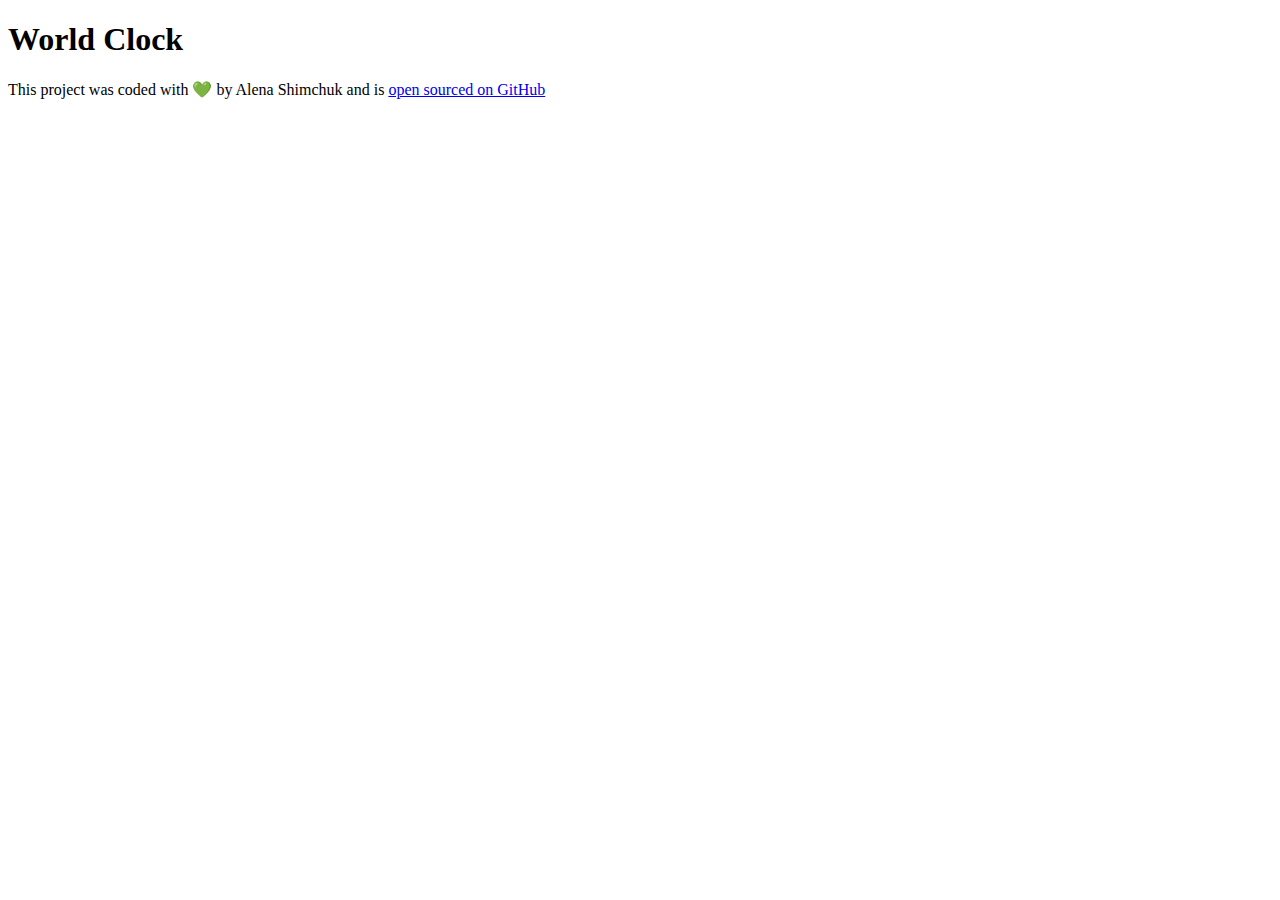
==== worldclock.html @ 5283cab6 "Started HTML" ====
<!DOCTYPE html>
<html lang="en">
  <head>
    <meta charset="UTF-8" />
    <meta name="viewport" content="width=device-width, initial-scale=1.0" />
    <title>World Clock - Alena Shimchuk</title>
  </head>
  <body>
    <h1>World Clock</h1>
    <footer>
      This project was coded with 💚 by Alena Shimchuk and is
      <a href="https://github.com/alyshim/worldclock" target="_blank">
        open sourced on GitHub</a
      >
    </footer>
    <script src="javascript/index.js"></script>
  </body>
</html>
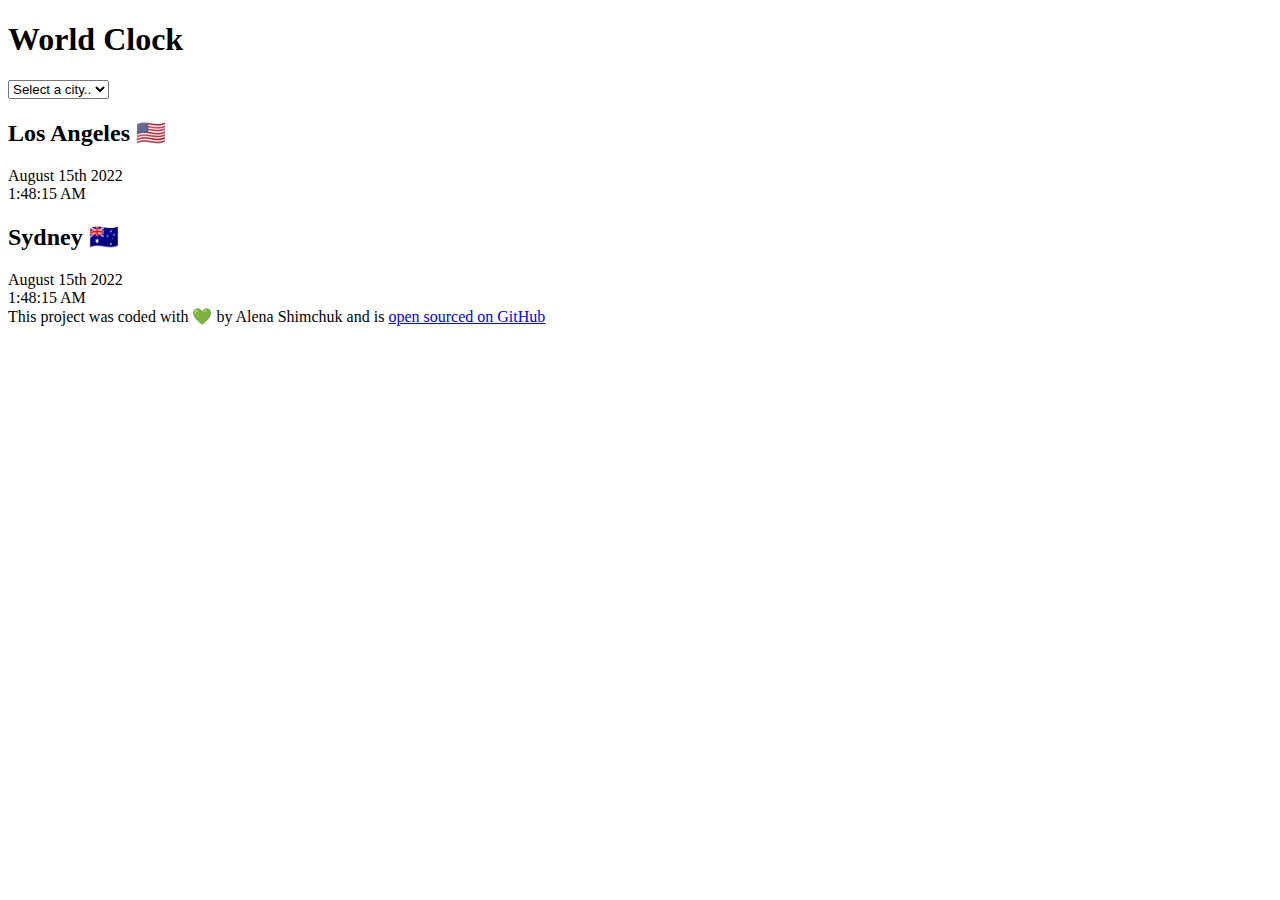
==== commit f66ef58a: "Started HTML" ====
--- a/worldclock.html
+++ b/worldclock.html
@@ -4,9 +4,27 @@
     <meta charset="UTF-8" />
     <meta name="viewport" content="width=device-width, initial-scale=1.0" />
     <title>World Clock - Alena Shimchuk</title>
+    <link rel="stylesheet" href="css/style.css" />
   </head>
   <body>
     <h1>World Clock</h1>
+    <select>
+      <option value="">Select a city..</option>
+      <option value="">London</option>
+      <option value="">New York</option>
+      <option value="">Auckland</option>
+    </select>
+
+    <div class="city">
+      <h2>Los Angeles 🇺🇸</h2>
+      <div class="date">August 15th 2022</div>
+      <div class="time">1:48:15 AM</div>
+    </div>
+    <div class="city">
+      <h2>Sydney 🇦🇺</h2>
+      <div class="date">August 15th 2022</div>
+      <div class="time">1:48:15 AM</div>
+    </div>
     <footer>
       This project was coded with 💚 by Alena Shimchuk and is
       <a href="https://github.com/alyshim/worldclock" target="_blank">
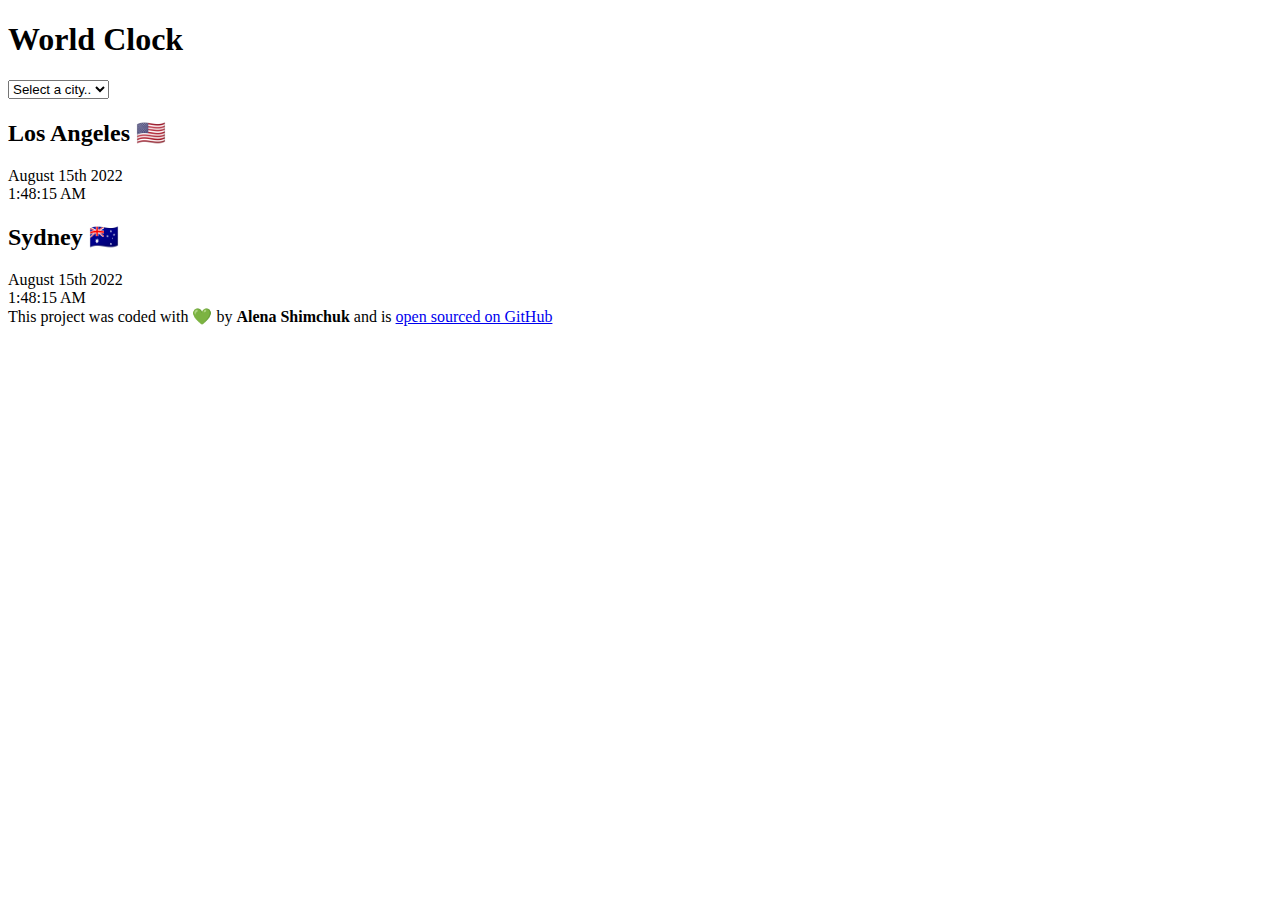
==== commit 7d910dc7: "added CSS" ====
--- a/worldclock.html
+++ b/worldclock.html
@@ -7,26 +7,28 @@
     <link rel="stylesheet" href="css/style.css" />
   </head>
   <body>
-    <h1>World Clock</h1>
-    <select>
-      <option value="">Select a city..</option>
-      <option value="">London</option>
-      <option value="">New York</option>
-      <option value="">Auckland</option>
-    </select>
+    <div class="container">
+      <h1>World Clock</h1>
+      <select>
+        <option value="">Select a city..</option>
+        <option value="">London</option>
+        <option value="">New York</option>
+        <option value="">Auckland</option>
+      </select>
 
-    <div class="city">
-      <h2>Los Angeles 🇺🇸</h2>
-      <div class="date">August 15th 2022</div>
-      <div class="time">1:48:15 AM</div>
-    </div>
-    <div class="city">
-      <h2>Sydney 🇦🇺</h2>
-      <div class="date">August 15th 2022</div>
-      <div class="time">1:48:15 AM</div>
+      <div class="city">
+        <h2>Los Angeles 🇺🇸</h2>
+        <div class="date">August 15th 2022</div>
+        <div class="time">1:48:15 AM</div>
+      </div>
+      <div class="city">
+        <h2>Sydney 🇦🇺</h2>
+        <div class="date">August 15th 2022</div>
+        <div class="time">1:48:15 AM</div>
+      </div>
     </div>
     <footer>
-      This project was coded with 💚 by Alena Shimchuk and is
+      This project was coded with 💚 by <strong>Alena Shimchuk</strong> and is
       <a href="https://github.com/alyshim/worldclock" target="_blank">
         open sourced on GitHub</a
       >
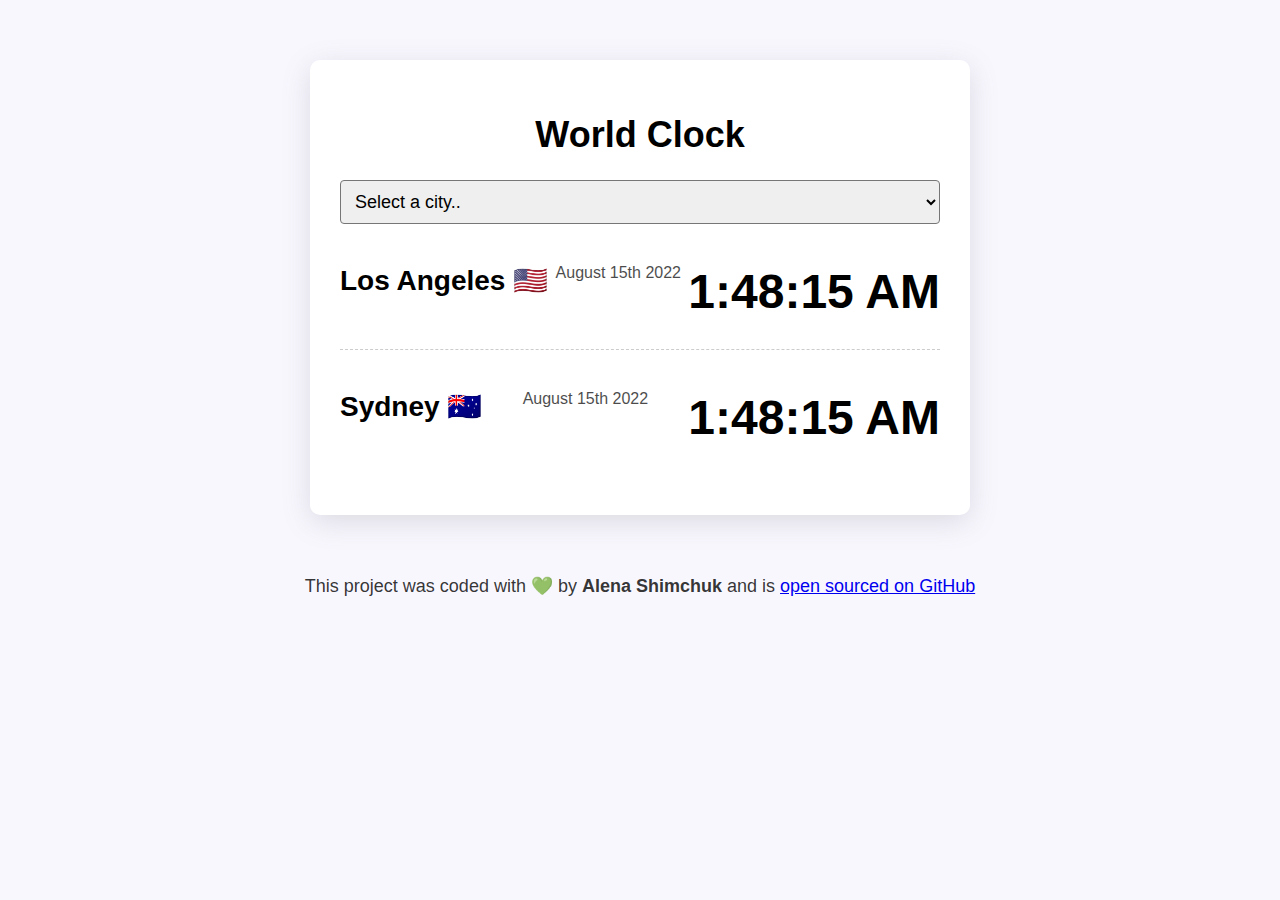
==== commit 213a8a48: "Update worldclock.html" ====
--- a/worldclock.html
+++ b/worldclock.html
@@ -4,7 +4,7 @@
     <meta charset="UTF-8" />
     <meta name="viewport" content="width=device-width, initial-scale=1.0" />
     <title>World Clock - Alena Shimchuk</title>
-    <link rel="stylesheet" href="css/style.css" />
+    <link rel="stylesheet" href="style/style.css" />
   </head>
   <body>
     <div class="container">
--- a/style/style.css
+++ b/style/style.css
@@ -0,0 +1,65 @@
+body {
+  background-color: #f9f7fe;
+  font-family: sans-serif;
+}
+
+h1 {
+  text-align: center;
+  font-family: sans-serif;
+  font-size: 36px;
+}
+
+h2 {
+  margin: 0 0 5px;
+  font-size: 28px;
+}
+
+select {
+  display: block;
+  width: 100%;
+  font-size: 18px;
+  border-radius: 4px;
+  padding: 10px;
+}
+
+.container {
+  max-width: 600px;
+  margin: 60px auto;
+  background: white;
+  padding: 30px;
+  box-shadow: rgba(100, 100, 111, 0.2) 0px 7px 29px 0px;
+  border-radius: 10px;
+}
+
+.city {
+  display: flex;
+  margin: 10px 0;
+  justify-content: space-between;
+  padding: 30px 0;
+  border-bottom: 1px dashed rgba(0, 0, 0, 0.2);
+}
+
+.city:last-child {
+  border: none;
+}
+
+.date {
+  opacity: 0.7;
+}
+
+.time {
+  font-size: 48px;
+  font-weight: bold;
+}
+
+.time small {
+  font-size: 24px;
+  vertical-align: middle;
+  line-height: 48px;
+}
+
+footer {
+  text-align: center;
+  font-size: 18px;
+  color: rgba(0, 0, 0, 0.8);
+}
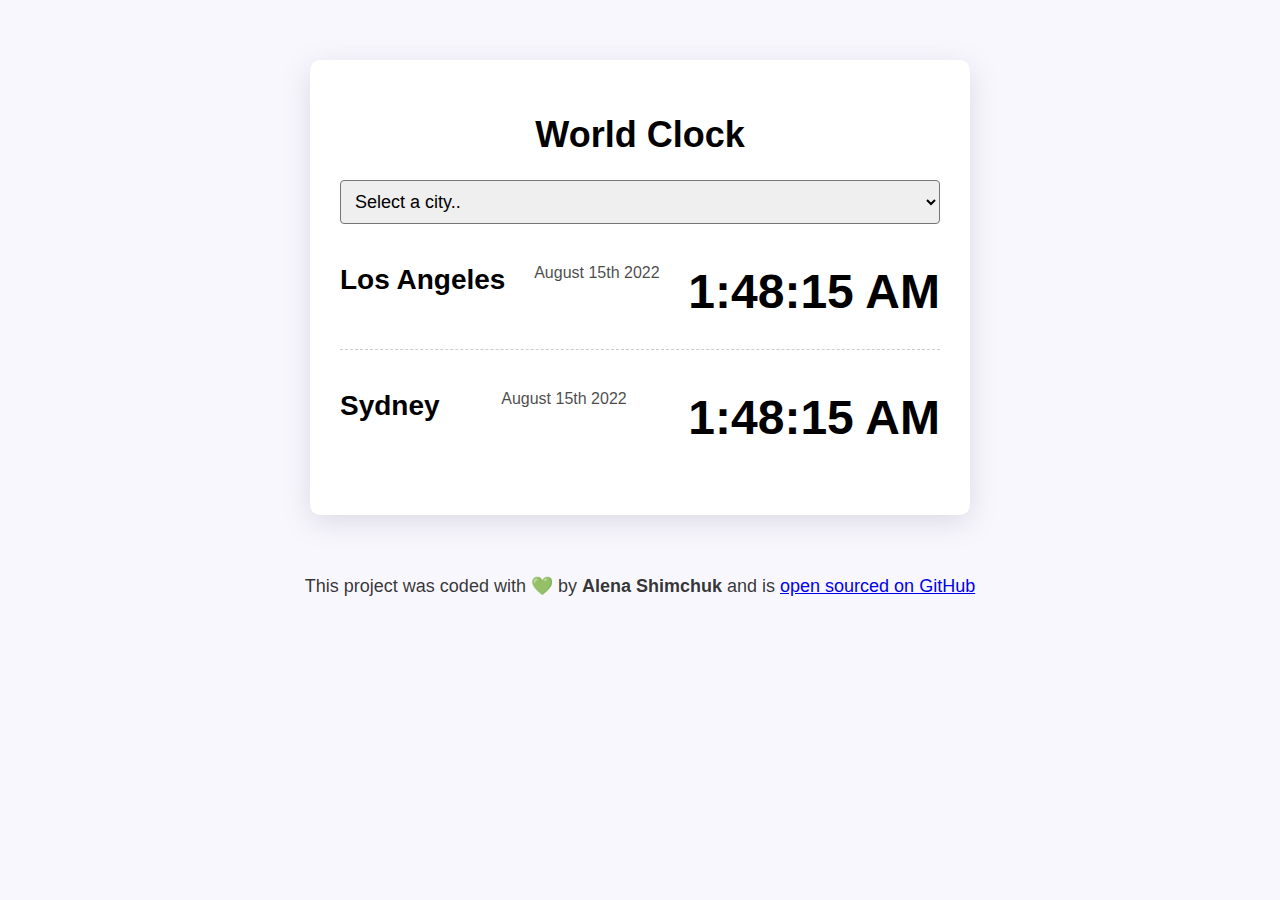
==== commit 0278aad3: "Update worldclock.html" ====
--- a/worldclock.html
+++ b/worldclock.html
@@ -17,12 +17,12 @@
       </select>
 
       <div class="city">
-        <h2>Los Angeles 🇺🇸</h2>
+        <h2>Los Angeles</h2>
         <div class="date">August 15th 2022</div>
         <div class="time">1:48:15 AM</div>
       </div>
       <div class="city">
-        <h2>Sydney 🇦🇺</h2>
+        <h2>Sydney</h2>
         <div class="date">August 15th 2022</div>
         <div class="time">1:48:15 AM</div>
       </div>
